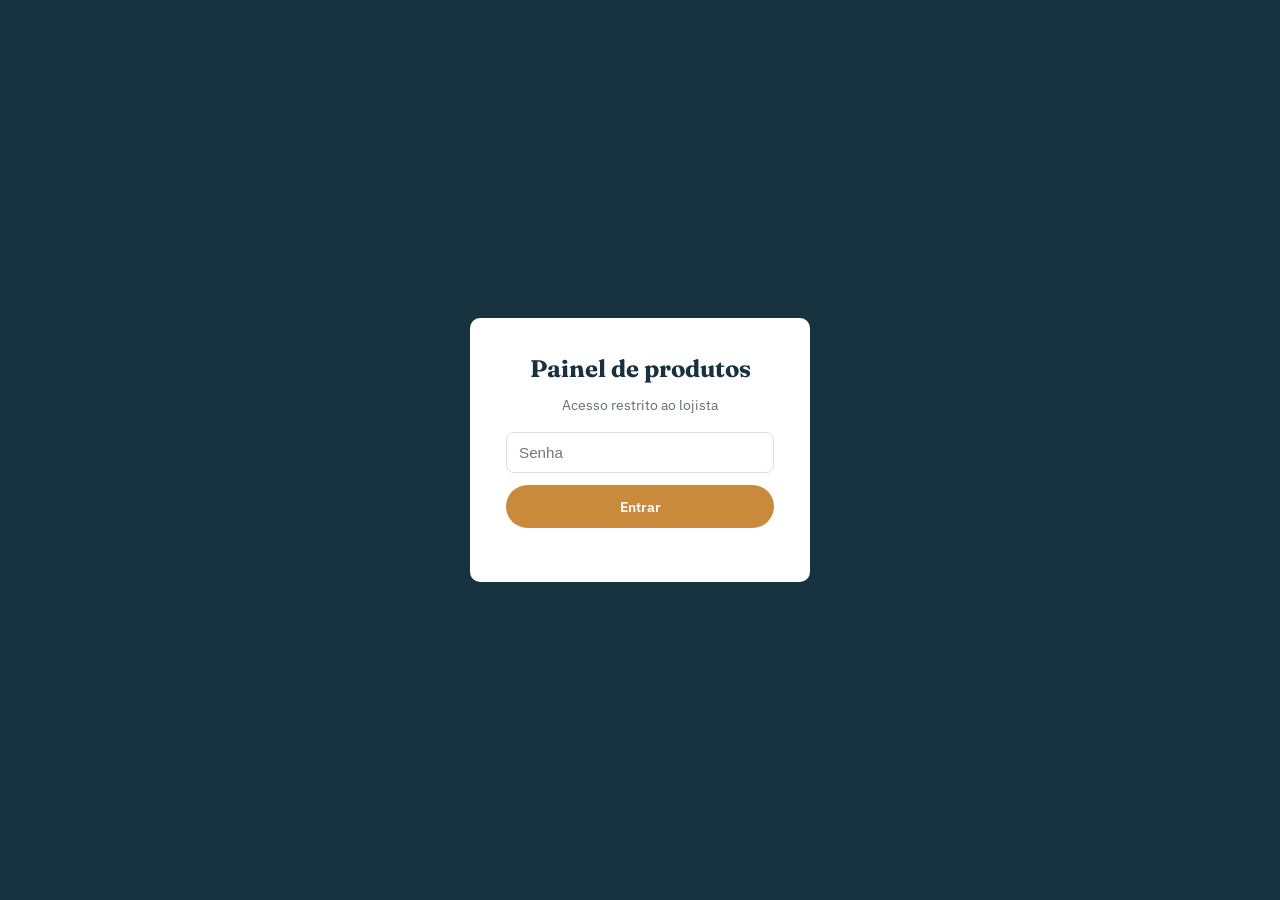
==== admin.html @ 7bc8018d "Add files via upload" ====
<!DOCTYPE html>
<html lang="pt-BR">
<head>
<meta charset="UTF-8">
<meta name="viewport" content="width=device-width, initial-scale=1.0">
<title>Painel de Produtos</title>
<link rel="preconnect" href="https://fonts.googleapis.com">
<link rel="preconnect" href="https://fonts.gstatic.com" crossorigin>
<link href="https://fonts.googleapis.com/css2?family=Fraunces:opsz,wght@9..144,600;9..144,700&family=IBM+Plex+Sans:wght@400;500;600&family=IBM+Plex+Mono:wght@400;500;600&display=swap" rel="stylesheet">
<style>
  :root{
    --bg:#F5F6F3; --paper:#FFFFFF; --ink:#16323F; --ink-soft:#2E5361;
    --accent:#C98A3B; --accent-dark:#A96F27; --sage:#5B7B6B;
    --line:#DADFDA; --text:#232323; --text-muted:#656F6B; --danger:#B5484B;
    --radius:10px;
  }
  *{box-sizing:border-box;}
  body{margin:0; background:var(--bg); color:var(--text); font-family:'IBM Plex Sans', sans-serif;}
  h1,h2,h3{font-family:'Fraunces', serif; color:var(--ink); margin:0;}
  .mono{font-family:'IBM Plex Mono', monospace;}
  .wrap{max-width:1000px; margin:0 auto; padding:32px 24px 80px;}
  button{font-family:inherit; cursor:pointer;}
  .hidden{display:none !important;}

  /* login gate */
  #gate{min-height:100vh; display:flex; align-items:center; justify-content:center; background:var(--ink);}
  .gate-box{background:var(--paper); padding:36px; border-radius:var(--radius); width:100%; max-width:340px; text-align:center;}
  .gate-box h2{margin-bottom:6px;}
  .gate-box p{color:var(--text-muted); font-size:0.85rem; margin-bottom:18px;}
  .gate-box input{width:100%; padding:11px 12px; border:1px solid var(--line); border-radius:8px; margin-bottom:12px; font-size:0.95rem;}
  .gate-box .err{color:var(--danger); font-size:0.82rem; min-height:18px;}

  .btn{display:inline-flex; align-items:center; gap:6px; padding:11px 18px; border-radius:999px; border:1px solid transparent; font-weight:600; font-size:0.9rem; text-decoration:none;}
  .btn-primary{background:var(--accent); color:#fff; width:100%; justify-content:center;}
  .btn-primary:hover{background:var(--accent-dark);}
  .btn-ink{background:var(--ink); color:#fff;}
  .btn-ink:hover{background:var(--ink-soft);}
  .btn-ghost{background:transparent; border-color:var(--line); color:var(--ink);}
  .btn-ghost:hover{border-color:var(--ink);}
  .btn-danger{background:transparent; border-color:var(--danger); color:var(--danger); font-size:0.78rem; padding:6px 12px;}

  header.top{display:flex; align-items:center; justify-content:space-between; margin-bottom:8px; flex-wrap:wrap; gap:12px;}
  header.top p{color:var(--text-muted); font-size:0.85rem; margin:4px 0 0;}

  .banner{
    background:#FBF2E4; border:1px solid #EFD9AE; color:#7A5416; border-radius:var(--radius);
    padding:14px 16px; font-size:0.85rem; margin:20px 0 28px; line-height:1.5;
  }
  .banner b{display:block; margin-bottom:2px;}

  .toolbar{display:flex; justify-content:space-between; align-items:center; margin:28px 0 14px; flex-wrap:wrap; gap:10px;}
  .toolbar h3{font-size:1.1rem;}

  table{width:100%; border-collapse:collapse; background:var(--paper); border-radius:var(--radius); overflow:hidden; border:1px solid var(--line);}
  th, td{padding:12px 14px; text-align:left; font-size:0.85rem; border-bottom:1px solid var(--line); vertical-align:middle;}
  th{background:var(--bg); font-size:0.72rem; text-transform:uppercase; letter-spacing:.05em; color:var(--text-muted);}
  tr:last-child td{border-bottom:none;}
  td.num{font-family:'IBM Plex Mono', monospace;}
  .row-actions{display:flex; gap:8px;}
  .row-actions button{background:none; border:none; font-size:0.78rem; font-weight:600; text-decoration:underline; color:var(--ink-soft);}
  .row-actions button.del{color:var(--danger);}
  .badge-off{background:#F1E3E3; color:var(--danger); font-size:0.7rem; padding:2px 8px; border-radius:999px;}

  /* form panel */
  .panel{background:var(--paper); border:1px solid var(--line); border-radius:var(--radius); padding:24px; margin-top:16px;}
  .panel h3{margin-bottom:16px;}
  .grid2{display:grid; grid-template-columns:1fr 1fr; gap:16px;}
  .field{margin-bottom:14px;}
  .field label{display:block; font-size:0.8rem; font-weight:600; color:var(--ink); margin-bottom:5px;}
  .field small{display:block; color:var(--text-muted); font-weight:400; margin-top:3px;}
  .field input, .field textarea, .field select{
    width:100%; border:1px solid var(--line); border-radius:8px; padding:10px 12px; font-family:inherit; font-size:0.92rem; background:var(--bg);
  }
  .field textarea{resize:vertical; min-height:64px;}
  .checkbox-row{display:flex; align-items:center; gap:8px; margin-bottom:14px;}
  .form-actions{display:flex; gap:10px; margin-top:6px;}
  .form-actions .btn{flex:1; justify-content:center;}

  .export-box{background:var(--ink); color:#fff; border-radius:var(--radius); padding:22px; margin-top:36px;}
  .export-box h3{color:#fff; margin-bottom:6px;}
  .export-box p{font-size:0.85rem; color:#CBD8DC; margin:0 0 16px; line-height:1.55;}
  .export-box .btn-primary{width:auto;}

  @media(max-width:700px){
    .grid2{grid-template-columns:1fr;}
    table{display:block; overflow-x:auto;}
  }
</style>
</head>
<body>

<!-- ================= tela de senha ================= -->
<div id="gate">
  <div class="gate-box">
    <h2>Painel de produtos</h2>
    <p>Acesso restrito ao lojista</p>
    <input type="password" id="gate-pass" placeholder="Senha">
    <button class="btn btn-primary" id="gate-btn">Entrar</button>
    <div class="err" id="gate-err"></div>
  </div>
</div>

<!-- ================= painel ================= -->
<div class="wrap hidden" id="panel-wrap">
  <header class="top">
    <div>
      <h1>Painel de produtos</h1>
      <p>Adicione, edite ou remova produtos do catálogo.</p>
    </div>
    <a href="index.html" class="btn btn-ghost">Ver site</a>
  </header>

  <div class="banner">
    <b>Como isto funciona</b>
    Este site é simples e não usa um servidor/banco de dados — por isso, depois de editar os produtos,
    clique em <b>"Baixar products.json"</b> no final da página e envie esse arquivo para a mesma pasta do
    seu site (substituindo o arquivo antigo), usando o gerenciador de arquivos da sua hospedagem. Assim as
    mudanças aparecem para todos os visitantes.
  </div>

  <div class="toolbar">
    <h3>Produtos cadastrados</h3>
    <button class="btn btn-ink" id="new-product-btn">+ Novo produto</button>
  </div>

  <table>
    <thead>
      <tr><th>Produto</th><th>Categoria</th><th>Preço</th><th>Status</th><th></th></tr>
    </thead>
    <tbody id="product-tbody"></tbody>
  </table>

  <div class="panel hidden" id="form-panel">
    <h3 id="form-title">Novo produto</h3>
    <div class="grid2">
      <div class="field">
        <label>Nome do produto *</label>
        <input type="text" id="f-nome" placeholder="Ex: Caneca Personalizada">
      </div>
      <div class="field">
        <label>Categoria *</label>
        <input type="text" id="f-categoria" placeholder="Ex: Canecas" list="cat-list">
        <datalist id="cat-list"></datalist>
      </div>
    </div>
    <div class="field">
      <label>Descrição</label>
      <textarea id="f-descricao" placeholder="Frase curta descrevendo o produto"></textarea>
    </div>
    <div class="grid2">
      <div class="field">
        <label>Preço (R$) *</label>
        <input type="number" id="f-preco" min="0" step="0.01" placeholder="0,00">
      </div>
      <div class="field">
        <label>Unidade</label>
        <input type="text" id="f-unidade" placeholder="un, kg, m², kit...">
      </div>
    </div>
    <div class="field">
      <label>URL da imagem (opcional)</label>
      <input type="text" id="f-imagem" placeholder="https://...">
      <small>Deixe em branco para usar uma imagem de exemplo automática. Você pode subir fotos em um serviço como imgur.com e colar o link aqui.</small>
    </div>
    <div class="checkbox-row">
      <input type="checkbox" id="f-ativo" checked>
      <label for="f-ativo" style="margin:0;">Produto visível no site</label>
    </div>
    <div class="form-actions">
      <button class="btn btn-ghost" id="cancel-btn">Cancelar</button>
      <button class="btn btn-ink" id="save-btn">Salvar produto</button>
    </div>
  </div>

  <div class="export-box">
    <h3>Publicar alterações</h3>
    <p>Depois de terminar as edições, baixe o arquivo atualizado e envie para a sua hospedagem, substituindo o <span class="mono">products.json</span> atual (mesma pasta do <span class="mono">index.html</span>).</p>
    <button class="btn btn-primary" id="export-btn">⬇ Baixar products.json</button>
  </div>
</div>

<script>
/* ============================================================
   Troque a senha do painel aqui. Isto é só uma trava simples
   (não é segurança real) para evitar acesso casual — qualquer
   pessoa que veja o código-fonte pode encontrar a senha.
   ============================================================ */
const ADMIN_PASSWORD = "trocar123";

document.getElementById('gate-btn').onclick = checkPass;
document.getElementById('gate-pass').addEventListener('keydown', e => { if(e.key === 'Enter') checkPass(); });
function checkPass(){
  const val = document.getElementById('gate-pass').value;
  if(val === ADMIN_PASSWORD){
    document.getElementById('gate').classList.add('hidden');
    document.getElementById('panel-wrap').classList.remove('hidden');
    init();
  }else{
    document.getElementById('gate-err').textContent = 'Senha incorreta.';
  }
}

let PRODUCTS = [];
let editingId = null;

async function init(){
  try{
    const res = await fetch('products.json', {cache:"no-store"});
    PRODUCTS = res.ok ? await res.json() : [];
  }catch(e){
    PRODUCTS = [];
  }
  renderTable();
  updateCatList();
}

function updateCatList(){
  const dl = document.getElementById('cat-list');
  dl.innerHTML = "";
  [...new Set(PRODUCTS.map(p=>p.categoria).filter(Boolean))].forEach(c=>{
    const o = document.createElement('option'); o.value = c; dl.appendChild(o);
  });
}

function fmt(n){ return "R$ " + Number(n).toLocaleString('pt-BR', {minimumFractionDigits:2, maximumFractionDigits:2}); }

function renderTable(){
  const tbody = document.getElementById('product-tbody');
  tbody.innerHTML = "";
  if(PRODUCTS.length === 0){
    tbody.innerHTML = `<tr><td colspan="5" style="color:var(--text-muted);">Nenhum produto cadastrado ainda.</td></tr>`;
    return;
  }
  PRODUCTS.forEach(p => {
    const tr = document.createElement('tr');
    tr.innerHTML = `
      <td>${p.nome}</td>
      <td>${p.categoria || '—'}</td>
      <td class="num">${fmt(p.preco)} <span style="color:var(--text-muted); font-size:0.75rem;">/${p.unidade||'un'}</span></td>
      <td>${p.ativo === false ? '<span class="badge-off">oculto</span>' : 'visível'}</td>
      <td>
        <div class="row-actions">
          <button data-act="edit">editar</button>
          <button data-act="del" class="del">excluir</button>
        </div>
      </td>`;
    tr.querySelector('[data-act="edit"]').onclick = () => openForm(p.id);
    tr.querySelector('[data-act="del"]').onclick = () => {
      if(confirm(`Excluir "${p.nome}"? Esta ação não pode ser desfeita.`)){
        PRODUCTS = PRODUCTS.filter(x => x.id !== p.id);
        renderTable();
      }
    };
    tbody.appendChild(tr);
  });
}

document.getElementById('new-product-btn').onclick = () => openForm(null);
document.getElementById('cancel-btn').onclick = closeForm;

function openForm(id){
  editingId = id;
  const panel = document.getElementById('form-panel');
  panel.classList.remove('hidden');
  panel.scrollIntoView({behavior:'smooth', block:'start'});
  document.getElementById('form-title').textContent = id ? 'Editar produto' : 'Novo produto';

  const p = id ? PRODUCTS.find(x => x.id === id) : null;
  document.getElementById('f-nome').value = p ? p.nome : '';
  document.getElementById('f-categoria').value = p ? p.categoria : '';
  document.getElementById('f-descricao').value = p ? p.descricao : '';
  document.getElementById('f-preco').value = p ? p.preco : '';
  document.getElementById('f-unidade').value = p ? p.unidade : 'un';
  document.getElementById('f-imagem').value = p ? (p.imagem||'') : '';
  document.getElementById('f-ativo').checked = p ? p.ativo !== false : true;
}
function closeForm(){
  document.getElementById('form-panel').classList.add('hidden');
  editingId = null;
}

document.getElementById('save-btn').onclick = () => {
  const nome = document.getElementById('f-nome').value.trim();
  const categoria = document.getElementById('f-categoria').value.trim();
  const preco = parseFloat(document.getElementById('f-preco').value);

  if(!nome || !categoria || isNaN(preco)){
    alert('Preencha ao menos nome, categoria e preço.');
    return;
  }
  const data = {
    id: editingId || 'p' + Date.now(),
    nome,
    categoria,
    descricao: document.getElementById('f-descricao').value.trim(),
    preco,
    unidade: document.getElementById('f-unidade').value.trim() || 'un',
    imagem: document.getElementById('f-imagem').value.trim(),
    ativo: document.getElementById('f-ativo').checked
  };

  if(editingId){
    PRODUCTS = PRODUCTS.map(p => p.id === editingId ? data : p);
  }else{
    PRODUCTS.push(data);
  }
  renderTable();
  updateCatList();
  closeForm();
};

document.getElementById('export-btn').onclick = () => {
  const blob = new Blob([JSON.stringify(PRODUCTS, null, 2)], {type:'application/json'});
  const url = URL.createObjectURL(blob);
  const a = document.createElement('a');
  a.href = url;
  a.download = 'products.json';
  document.body.appendChild(a);
  a.click();
  a.remove();
  URL.revokeObjectURL(url);
};
</script>
</body>
</html>
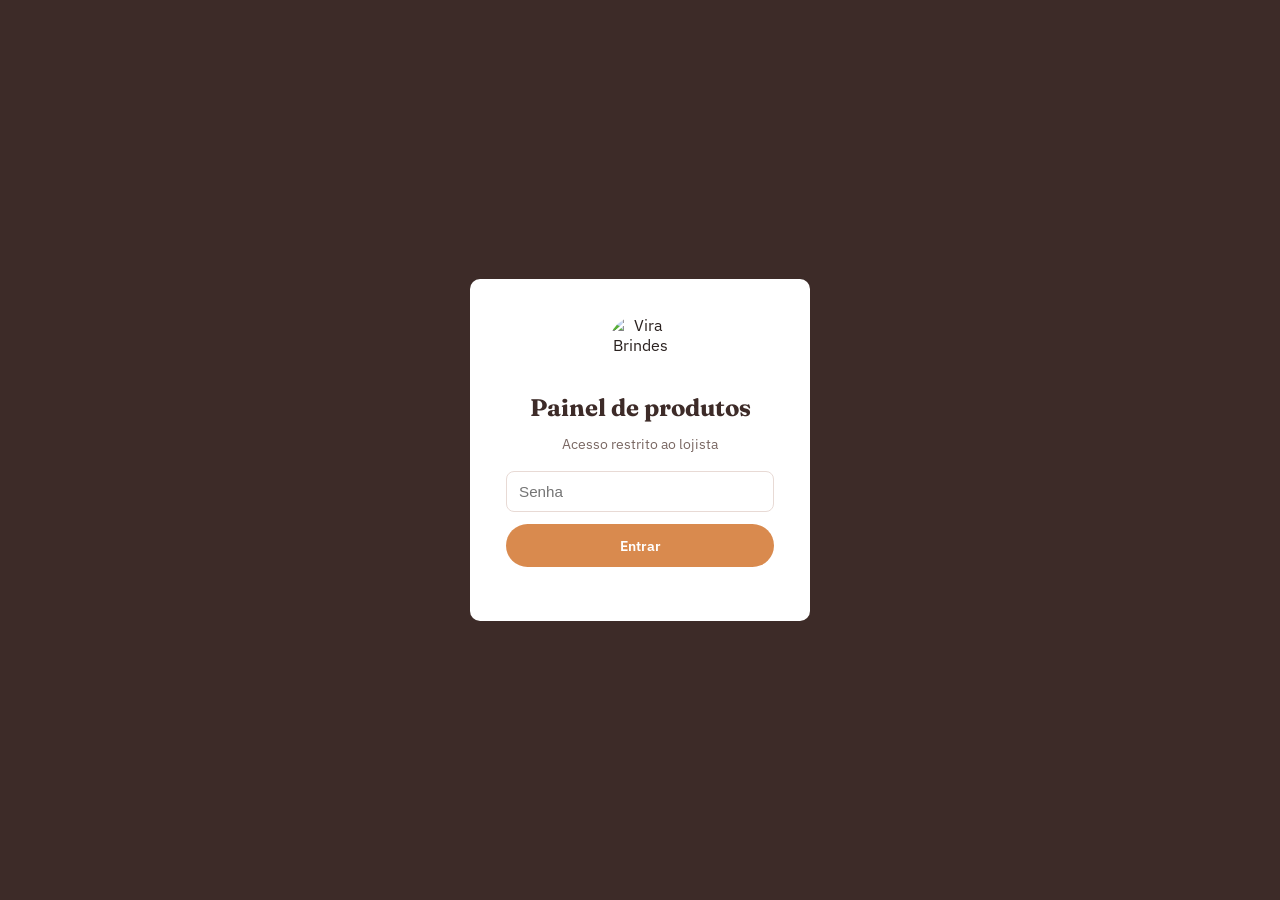
==== commit f3b4a54c: "Add files via upload" ====
--- a/admin.html
+++ b/admin.html
@@ -9,9 +9,9 @@
 <link href="https://fonts.googleapis.com/css2?family=Fraunces:opsz,wght@9..144,600;9..144,700&family=IBM+Plex+Sans:wght@400;500;600&family=IBM+Plex+Mono:wght@400;500;600&display=swap" rel="stylesheet">
 <style>
   :root{
-    --bg:#F5F6F3; --paper:#FFFFFF; --ink:#16323F; --ink-soft:#2E5361;
-    --accent:#C98A3B; --accent-dark:#A96F27; --sage:#5B7B6B;
-    --line:#DADFDA; --text:#232323; --text-muted:#656F6B; --danger:#B5484B;
+    --bg:#FBF5F3; --paper:#FFFFFF; --ink:#3D2B28; --ink-soft:#5C433E;
+    --accent:#D98A4E; --accent-dark:#B86B36; --sage:#B5677D;
+    --line:#E8DAD5; --text:#2A211F; --text-muted:#7A6863; --danger:#B5484B;
     --radius:10px;
   }
   *{box-sizing:border-box;}
@@ -72,6 +72,19 @@
     width:100%; border:1px solid var(--line); border-radius:8px; padding:10px 12px; font-family:inherit; font-size:0.92rem; background:var(--bg);
   }
   .field textarea{resize:vertical; min-height:64px;}
+  .photo-field{display:flex; gap:16px; align-items:flex-start; flex-wrap:wrap;}
+  .photo-preview{
+    width:160px; aspect-ratio:4/3; border-radius:8px; overflow:hidden;
+    border:1px solid var(--line); background:var(--bg); flex-shrink:0;
+    display:flex; align-items:center; justify-content:center;
+  }
+  .photo-preview img{width:100%; height:100%; object-fit:contain; display:block; background:#fff;}
+  .photo-controls{flex:1; min-width:200px;}
+  .photo-controls input[type="file"]{
+    width:100%; border:1px solid var(--line); border-radius:8px; padding:9px 10px;
+    font-family:inherit; font-size:0.85rem; background:var(--bg); margin-bottom:4px;
+  }
+  .photo-status{font-size:0.78rem; color:var(--sage); min-height:16px;}
   .checkbox-row{display:flex; align-items:center; gap:8px; margin-bottom:14px;}
   .form-actions{display:flex; gap:10px; margin-top:6px;}
   .form-actions .btn{flex:1; justify-content:center;}
@@ -85,6 +98,55 @@
     .grid2{grid-template-columns:1fr;}
     table{display:block; overflow-x:auto;}
   }
+
+  /* ---------- tabs ---------- */
+  .tabbar{display:flex; gap:8px; margin:24px 0 6px; border-bottom:1px solid var(--line);}
+  .tabbar button{
+    background:none; border:none; padding:10px 4px; margin-right:20px; font-size:0.95rem; font-weight:600;
+    color:var(--text-muted); border-bottom:2px solid transparent; position:relative; top:1px;
+  }
+  .tabbar button.active{color:var(--ink); border-bottom-color:var(--accent);}
+  .tab-panel.hidden{display:none;}
+
+  /* ---------- busca / filtro ---------- */
+  .search-row{display:flex; gap:10px; margin:18px 0; flex-wrap:wrap;}
+  .search-row input, .search-row select{
+    border:1px solid var(--line); border-radius:8px; padding:9px 12px; font-family:inherit; font-size:0.88rem; background:var(--paper);
+  }
+  .search-row input{flex:2; min-width:200px;}
+  .search-row select{flex:1; min-width:160px;}
+  .result-count{font-size:0.78rem; color:var(--text-muted); margin:-8px 0 10px;}
+
+  /* ---------- paginacao ---------- */
+  .pagination{display:flex; align-items:center; justify-content:center; gap:14px; margin-top:16px; font-size:0.85rem;}
+  .pagination button{background:var(--paper); border:1px solid var(--line); border-radius:8px; padding:7px 14px; font-weight:600; color:var(--ink);}
+  .pagination button:disabled{opacity:0.4; cursor:not-allowed;}
+
+  /* ---------- galeria de fotos extras ---------- */
+  .gallery-extra{display:flex; flex-wrap:wrap; gap:10px; margin-top:10px;}
+  .gallery-thumb{position:relative; width:74px; height:56px; border-radius:6px; overflow:hidden; border:1px solid var(--line); background:#fff;}
+  .gallery-thumb img{width:100%; height:100%; object-fit:contain;}
+  .gallery-thumb button{
+    position:absolute; top:2px; right:2px; width:18px; height:18px; border-radius:50%;
+    background:rgba(181,72,75,0.92); color:#fff; border:none; font-size:0.7rem; line-height:1; padding:0;
+  }
+  .gallery-add{
+    width:74px; height:56px; border-radius:6px; border:1px dashed var(--line); background:var(--bg);
+    display:flex; align-items:center; justify-content:center; font-size:1.3rem; color:var(--text-muted); cursor:pointer;
+  }
+  .gallery-add input{display:none;}
+
+  /* ---------- editor de banners ---------- */
+  .banner-row{
+    background:var(--paper); border:1px solid var(--line); border-radius:var(--radius);
+    padding:18px; margin-bottom:14px; display:grid; grid-template-columns:110px 1fr 1fr 1fr; gap:14px; align-items:start;
+  }
+  .banner-row .tag{
+    background:var(--bg); border-radius:8px; padding:8px 10px; font-size:0.75rem; font-weight:600; color:var(--sage); text-align:center; height:fit-content;
+  }
+  @media(max-width:800px){
+    .banner-row{grid-template-columns:1fr;}
+  }
 </style>
 </head>
 <body>
@@ -92,6 +154,7 @@
 <!-- ================= tela de senha ================= -->
 <div id="gate">
   <div class="gate-box">
+    <img src="images/logo.png" alt="Vira Brindes" style="width:64px; height:64px; border-radius:50%; margin:0 auto 14px; display:block;">
     <h2>Painel de produtos</h2>
     <p>Acesso restrito ao lojista</p>
     <input type="password" id="gate-pass" placeholder="Senha">
@@ -107,75 +170,118 @@
       <h1>Painel de produtos</h1>
       <p>Adicione, edite ou remova produtos do catálogo.</p>
     </div>
-    <a href="index.html" class="btn btn-ghost">Ver site</a>
+    <a href="produtos.html" class="btn btn-ghost">Ver catálogo</a>
   </header>
 
   <div class="banner">
     <b>Como isto funciona</b>
-    Este site é simples e não usa um servidor/banco de dados — por isso, depois de editar os produtos,
-    clique em <b>"Baixar products.json"</b> no final da página e envie esse arquivo para a mesma pasta do
-    seu site (substituindo o arquivo antigo), usando o gerenciador de arquivos da sua hospedagem. Assim as
-    mudanças aparecem para todos os visitantes.
+    Este site é simples e não usa um servidor/banco de dados — por isso, depois de editar os produtos
+    ou os banners, baixe os arquivos atualizados no final da página e envie-os para a mesma pasta do
+    seu site (substituindo os arquivos antigos), usando o gerenciador de arquivos da sua hospedagem.
+    Assim as mudanças aparecem para todos os visitantes.
   </div>
 
-  <div class="toolbar">
-    <h3>Produtos cadastrados</h3>
-    <button class="btn btn-ink" id="new-product-btn">+ Novo produto</button>
+  <div class="tabbar">
+    <button class="tab-btn active" data-tab="produtos">Produtos</button>
+    <button class="tab-btn" data-tab="banners">Banners da home</button>
   </div>
 
-  <table>
-    <thead>
-      <tr><th>Produto</th><th>Categoria</th><th>Preço</th><th>Status</th><th></th></tr>
-    </thead>
-    <tbody id="product-tbody"></tbody>
-  </table>
-
-  <div class="panel hidden" id="form-panel">
-    <h3 id="form-title">Novo produto</h3>
-    <div class="grid2">
+  <!-- ===== aba: produtos ===== -->
+  <div class="tab-panel" id="tab-produtos">
+    <div class="toolbar">
+      <h3>Produtos cadastrados</h3>
+      <button class="btn btn-ink" id="new-product-btn">+ Novo produto</button>
+    </div>
+
+    <div class="search-row">
+      <input type="text" id="search-input" placeholder="Buscar por nome...">
+      <select id="filter-categoria"><option value="">Todas as categorias</option></select>
+    </div>
+    <div class="result-count" id="result-count"></div>
+
+    <table>
+      <thead>
+        <tr><th>Produto</th><th>Categoria</th><th>Status</th><th></th></tr>
+      </thead>
+      <tbody id="product-tbody"></tbody>
+    </table>
+
+    <div class="pagination" id="pagination"></div>
+
+    <div class="panel hidden" id="form-panel">
+      <h3 id="form-title">Novo produto</h3>
+      <div class="grid2">
+        <div class="field">
+          <label>Nome do produto *</label>
+          <input type="text" id="f-nome" placeholder="Ex: Caneca Personalizada">
+        </div>
+        <div class="field">
+          <label>Categoria *</label>
+          <input type="text" id="f-categoria" placeholder="Ex: Canecas" list="cat-list">
+          <datalist id="cat-list"></datalist>
+        </div>
+      </div>
       <div class="field">
-        <label>Nome do produto *</label>
-        <input type="text" id="f-nome" placeholder="Ex: Caneca Personalizada">
-      </div>
-      <div class="field">
-        <label>Categoria *</label>
-        <input type="text" id="f-categoria" placeholder="Ex: Canecas" list="cat-list">
-        <datalist id="cat-list"></datalist>
-      </div>
-    </div>
-    <div class="field">
-      <label>Descrição</label>
-      <textarea id="f-descricao" placeholder="Frase curta descrevendo o produto"></textarea>
-    </div>
-    <div class="grid2">
-      <div class="field">
-        <label>Preço (R$) *</label>
-        <input type="number" id="f-preco" min="0" step="0.01" placeholder="0,00">
+        <label>Descrição</label>
+        <textarea id="f-descricao" placeholder="Frase curta descrevendo o produto"></textarea>
       </div>
       <div class="field">
         <label>Unidade</label>
         <input type="text" id="f-unidade" placeholder="un, kg, m², kit...">
       </div>
+      <div class="field">
+        <label>Foto principal</label>
+        <div class="photo-field">
+          <div class="photo-preview"><img id="f-imagem-preview" alt="Prévia da foto"></div>
+          <div class="photo-controls">
+            <input type="file" id="f-imagem-file" accept="image/*">
+            <div class="photo-status" id="photo-status"></div>
+            <small>Escolha uma foto do computador ou celular — ela é recortada e redimensionada automaticamente nas mesmas medidas usadas no site (proporção 4:3), então não precisa se preocupar com o tamanho da imagem original.</small>
+          </div>
+        </div>
+      </div>
+      <div class="field">
+        <label>Ou cole o link de uma imagem (opcional)</label>
+        <input type="text" id="f-imagem" placeholder="https://...">
+        <small>Só preencha se preferir usar uma foto que já está hospedada em outro site. Se você escolheu uma foto acima, pode deixar este campo em branco.</small>
+      </div>
+      <div class="field">
+        <label>Fotos extras (galeria)</label>
+        <div class="gallery-extra" id="gallery-extra"></div>
+        <small>Adicione outras fotos do mesmo produto (ângulos, cores, detalhes). O cliente vê todas ao clicar na foto no catálogo.</small>
+      </div>
+      <div class="checkbox-row">
+        <input type="checkbox" id="f-ativo" checked>
+        <label for="f-ativo" style="margin:0;">Produto visível no site</label>
+      </div>
+      <div class="form-actions">
+        <button class="btn btn-ghost" id="cancel-btn">Cancelar</button>
+        <button class="btn btn-ink" id="save-btn">Salvar produto</button>
+      </div>
     </div>
-    <div class="field">
-      <label>URL da imagem (opcional)</label>
-      <input type="text" id="f-imagem" placeholder="https://...">
-      <small>Deixe em branco para usar uma imagem de exemplo automática. Você pode subir fotos em um serviço como imgur.com e colar o link aqui.</small>
-    </div>
-    <div class="checkbox-row">
-      <input type="checkbox" id="f-ativo" checked>
-      <label for="f-ativo" style="margin:0;">Produto visível no site</label>
-    </div>
-    <div class="form-actions">
-      <button class="btn btn-ghost" id="cancel-btn">Cancelar</button>
-      <button class="btn btn-ink" id="save-btn">Salvar produto</button>
+
+    <div class="export-box">
+      <h3>Publicar alterações de produtos</h3>
+      <p>Depois de terminar as edições, baixe o arquivo atualizado e envie para a sua hospedagem, substituindo o <span class="mono">products.json</span> atual (mesma pasta do <span class="mono">index.html</span>).</p>
+      <button class="btn btn-primary" id="export-btn">⬇ Baixar products.json</button>
     </div>
   </div>
 
-  <div class="export-box">
-    <h3>Publicar alterações</h3>
-    <p>Depois de terminar as edições, baixe o arquivo atualizado e envie para a sua hospedagem, substituindo o <span class="mono">products.json</span> atual (mesma pasta do <span class="mono">index.html</span>).</p>
-    <button class="btn btn-primary" id="export-btn">⬇ Baixar products.json</button>
+  <!-- ===== aba: banners ===== -->
+  <div class="tab-panel hidden" id="tab-banners">
+    <div class="toolbar">
+      <h3>Banners da página inicial</h3>
+    </div>
+    <p style="color:var(--text-muted); font-size:0.88rem; margin:-6px 0 18px;">
+      São os 4 blocos de foto no topo da home. A foto de cada um é escolhida automaticamente
+      a partir da categoria selecionada (pega a foto do primeiro produto dessa categoria).
+    </p>
+    <div id="banner-rows"></div>
+    <div class="export-box">
+      <h3>Publicar alterações dos banners</h3>
+      <p>Baixe o arquivo e envie para a sua hospedagem, substituindo o <span class="mono">banners.json</span> atual (mesma pasta do <span class="mono">index.html</span>).</p>
+      <button class="btn btn-primary" id="export-banners-btn">⬇ Baixar banners.json</button>
+    </div>
   </div>
 </div>
 
@@ -201,7 +307,10 @@
 }
 
 let PRODUCTS = [];
+let BANNERS = [];
 let editingId = null;
+let currentPage = 1;
+const PAGE_SIZE = 50;
 
 async function init(){
   try{
@@ -210,33 +319,158 @@
   }catch(e){
     PRODUCTS = [];
   }
+  try{
+    const resB = await fetch('banners.json', {cache:"no-store"});
+    BANNERS = resB.ok ? await resB.json() : [];
+  }catch(e){
+    BANNERS = [];
+  }
+  if(!Array.isArray(BANNERS) || BANNERS.length === 0){
+    BANNERS = [
+      { size: "large", categoria: "", titulo: "Confira nosso catálogo", cta: "Ver produtos" },
+      { size: "a", categoria: "", titulo: "Novidades", cta: "Confira" },
+      { size: "b", categoria: "", titulo: "Mais vendidos", cta: "Confira" },
+      { size: "wide", categoria: "", titulo: "Centenas de modelos", cta: "Ver catálogo completo" },
+    ];
+  }
   renderTable();
   updateCatList();
-}
+  renderBannerRows();
+}
+
+/* ---------- abas ---------- */
+document.querySelectorAll('.tab-btn').forEach(btn => {
+  btn.onclick = () => {
+    document.querySelectorAll('.tab-btn').forEach(b => b.classList.remove('active'));
+    btn.classList.add('active');
+    document.getElementById('tab-produtos').classList.toggle('hidden', btn.dataset.tab !== 'produtos');
+    document.getElementById('tab-banners').classList.toggle('hidden', btn.dataset.tab !== 'banners');
+  };
+});
 
 function updateCatList(){
   const dl = document.getElementById('cat-list');
+  const filterSel = document.getElementById('filter-categoria');
+  const cats = [...new Set(PRODUCTS.map(p=>p.categoria).filter(Boolean))].sort();
   dl.innerHTML = "";
-  [...new Set(PRODUCTS.map(p=>p.categoria).filter(Boolean))].forEach(c=>{
+  cats.forEach(c=>{
     const o = document.createElement('option'); o.value = c; dl.appendChild(o);
   });
-}
-
-function fmt(n){ return "R$ " + Number(n).toLocaleString('pt-BR', {minimumFractionDigits:2, maximumFractionDigits:2}); }
+  const prevVal = filterSel.value;
+  filterSel.innerHTML = '<option value="">Todas as categorias</option>';
+  cats.forEach(c=>{
+    const o = document.createElement('option'); o.value = c; o.textContent = c; filterSel.appendChild(o);
+  });
+  filterSel.value = cats.includes(prevVal) ? prevVal : '';
+}
+
+
+/* placeholder de imagem gerado localmente, igual ao usado no index.html */
+function placeholderImg(text){
+  const initials = (text||'?').split(' ').slice(0,2).map(w=>w[0]).join('').toUpperCase();
+  const svg = `<svg xmlns="http://www.w3.org/2000/svg" width="400" height="300">
+    <rect width="400" height="300" fill="#16323F"/>
+    <text x="50%" y="53%" font-family="IBM Plex Sans, sans-serif" font-size="72" fill="#ffffff" fill-opacity="0.85" text-anchor="middle" dominant-baseline="middle">${initials}</text>
+  </svg>`;
+  return "data:image/svg+xml;charset=UTF-8," + encodeURIComponent(svg);
+}
+
+/* redimensiona a foto escolhida para caber inteira dentro da proporção 4:3 usada nos cards do site, sem cortar nada (preenche com fundo branco) */
+const PHOTO_TARGET_W = 900, PHOTO_TARGET_H = 675;
+function resizeImageFile(file, targetW, targetH, quality){
+  return new Promise((resolve, reject) => {
+    const reader = new FileReader();
+    reader.onload = (e) => {
+      const img = new Image();
+      img.onload = () => {
+        const canvas = document.createElement('canvas');
+        canvas.width = targetW; canvas.height = targetH;
+        const ctx = canvas.getContext('2d');
+        ctx.fillStyle = '#ffffff';
+        ctx.fillRect(0, 0, targetW, targetH);
+        const scale = Math.min(targetW / img.width, targetH / img.height);
+        const newW = Math.round(img.width * scale);
+        const newH = Math.round(img.height * scale);
+        const dx = (targetW - newW) / 2;
+        const dy = (targetH - newH) / 2;
+        ctx.drawImage(img, 0, 0, img.width, img.height, dx, dy, newW, newH);
+        resolve(canvas.toDataURL('image/jpeg', quality));
+      };
+      img.onerror = () => reject(new Error('Não foi possível ler essa imagem.'));
+      img.src = e.target.result;
+    };
+    reader.onerror = () => reject(new Error('Não foi possível ler esse arquivo.'));
+    reader.readAsDataURL(file);
+  });
+}
+
+function updatePhotoPreview(){
+  const url = document.getElementById('f-imagem').value.trim();
+  const nome = document.getElementById('f-nome').value.trim();
+  document.getElementById('f-imagem-preview').src = url || placeholderImg(nome);
+}
+
+document.getElementById('f-imagem-file').addEventListener('change', async (e) => {
+  const file = e.target.files[0];
+  const statusEl = document.getElementById('photo-status');
+  if(!file) return;
+  if(!file.type.startsWith('image/')){
+    statusEl.textContent = 'Escolha um arquivo de imagem (jpg, png...).';
+    statusEl.style.color = 'var(--danger)';
+    return;
+  }
+  statusEl.textContent = 'Ajustando a foto...';
+  statusEl.style.color = 'var(--text-muted)';
+  try{
+    const dataUrl = await resizeImageFile(file, PHOTO_TARGET_W, PHOTO_TARGET_H, 0.85);
+    document.getElementById('f-imagem').value = dataUrl;
+    document.getElementById('f-imagem-preview').src = dataUrl;
+    statusEl.textContent = 'Foto pronta, já ajustada nas medidas do site.';
+    statusEl.style.color = 'var(--sage)';
+  }catch(err){
+    statusEl.textContent = err.message;
+    statusEl.style.color = 'var(--danger)';
+  }
+});
+
+document.getElementById('f-imagem').addEventListener('input', updatePhotoPreview);
+document.getElementById('f-nome').addEventListener('input', () => {
+  if(!document.getElementById('f-imagem').value.trim()) updatePhotoPreview();
+});
+
+document.getElementById('search-input').addEventListener('input', () => { currentPage = 1; renderTable(); });
+document.getElementById('filter-categoria').addEventListener('change', () => { currentPage = 1; renderTable(); });
+
+function getFilteredProducts(){
+  const term = document.getElementById('search-input').value.trim().toLowerCase();
+  const cat = document.getElementById('filter-categoria').value;
+  return PRODUCTS.filter(p => {
+    const matchesTerm = !term || p.nome.toLowerCase().includes(term);
+    const matchesCat = !cat || p.categoria === cat;
+    return matchesTerm && matchesCat;
+  });
+}
 
 function renderTable(){
   const tbody = document.getElementById('product-tbody');
+  const filtered = getFilteredProducts();
+  document.getElementById('result-count').textContent =
+    `${filtered.length} de ${PRODUCTS.length} produtos`;
+
+  const totalPages = Math.max(1, Math.ceil(filtered.length / PAGE_SIZE));
+  if(currentPage > totalPages) currentPage = totalPages;
+  const start = (currentPage - 1) * PAGE_SIZE;
+  const pageItems = filtered.slice(start, start + PAGE_SIZE);
+
   tbody.innerHTML = "";
-  if(PRODUCTS.length === 0){
-    tbody.innerHTML = `<tr><td colspan="5" style="color:var(--text-muted);">Nenhum produto cadastrado ainda.</td></tr>`;
-    return;
-  }
-  PRODUCTS.forEach(p => {
+  if(pageItems.length === 0){
+    tbody.innerHTML = `<tr><td colspan="4" style="color:var(--text-muted);">Nenhum produto encontrado.</td></tr>`;
+  }
+  pageItems.forEach(p => {
     const tr = document.createElement('tr');
     tr.innerHTML = `
       <td>${p.nome}</td>
-      <td>${p.categoria || '—'}</td>
-      <td class="num">${fmt(p.preco)} <span style="color:var(--text-muted); font-size:0.75rem;">/${p.unidade||'un'}</span></td>
+      <td>${p.categoria || '—'} <span style="color:var(--text-muted); font-size:0.75rem;">/${p.unidade||'un'}</span></td>
       <td>${p.ativo === false ? '<span class="badge-off">oculto</span>' : 'visível'}</td>
       <td>
         <div class="row-actions">
@@ -253,10 +487,52 @@
     };
     tbody.appendChild(tr);
   });
+
+  const pag = document.getElementById('pagination');
+  if(totalPages <= 1){
+    pag.innerHTML = "";
+  }else{
+    pag.innerHTML = `
+      <button id="pg-prev" ${currentPage===1?'disabled':''}>← Anterior</button>
+      <span>Página ${currentPage} de ${totalPages}</span>
+      <button id="pg-next" ${currentPage===totalPages?'disabled':''}>Próxima →</button>`;
+    document.getElementById('pg-prev').onclick = () => { currentPage--; renderTable(); };
+    document.getElementById('pg-next').onclick = () => { currentPage++; renderTable(); };
+  }
 }
 
 document.getElementById('new-product-btn').onclick = () => openForm(null);
 document.getElementById('cancel-btn').onclick = closeForm;
+
+let currentGalleryExtra = [];
+
+function renderGalleryExtra(){
+  const wrap = document.getElementById('gallery-extra');
+  wrap.innerHTML = "";
+  currentGalleryExtra.forEach((src, idx) => {
+    const div = document.createElement('div');
+    div.className = 'gallery-thumb';
+    div.innerHTML = `<img src="${src}" alt=""><button title="Remover foto">✕</button>`;
+    div.querySelector('button').onclick = () => {
+      currentGalleryExtra.splice(idx, 1);
+      renderGalleryExtra();
+    };
+    wrap.appendChild(div);
+  });
+  const addTile = document.createElement('label');
+  addTile.className = 'gallery-add';
+  addTile.innerHTML = `+ <input type="file" accept="image/*">`;
+  addTile.querySelector('input').addEventListener('change', async (e) => {
+    const file = e.target.files[0];
+    if(!file || !file.type.startsWith('image/')) return;
+    try{
+      const dataUrl = await resizeImageFile(file, PHOTO_TARGET_W, PHOTO_TARGET_H, 0.85);
+      currentGalleryExtra.push(dataUrl);
+      renderGalleryExtra();
+    }catch(err){ alert(err.message); }
+  });
+  wrap.appendChild(addTile);
+}
 
 function openForm(id){
   editingId = id;
@@ -269,10 +545,14 @@
   document.getElementById('f-nome').value = p ? p.nome : '';
   document.getElementById('f-categoria').value = p ? p.categoria : '';
   document.getElementById('f-descricao').value = p ? p.descricao : '';
-  document.getElementById('f-preco').value = p ? p.preco : '';
   document.getElementById('f-unidade').value = p ? p.unidade : 'un';
   document.getElementById('f-imagem').value = p ? (p.imagem||'') : '';
+  document.getElementById('f-imagem-file').value = '';
+  document.getElementById('photo-status').textContent = '';
   document.getElementById('f-ativo').checked = p ? p.ativo !== false : true;
+  currentGalleryExtra = p && Array.isArray(p.imagensExtras) ? [...p.imagensExtras] : [];
+  renderGalleryExtra();
+  updatePhotoPreview();
 }
 function closeForm(){
   document.getElementById('form-panel').classList.add('hidden');
@@ -282,10 +562,9 @@
 document.getElementById('save-btn').onclick = () => {
   const nome = document.getElementById('f-nome').value.trim();
   const categoria = document.getElementById('f-categoria').value.trim();
-  const preco = parseFloat(document.getElementById('f-preco').value);
-
-  if(!nome || !categoria || isNaN(preco)){
-    alert('Preencha ao menos nome, categoria e preço.');
+
+  if(!nome || !categoria){
+    alert('Preencha ao menos nome e categoria.');
     return;
   }
   const data = {
@@ -293,9 +572,9 @@
     nome,
     categoria,
     descricao: document.getElementById('f-descricao').value.trim(),
-    preco,
     unidade: document.getElementById('f-unidade').value.trim() || 'un',
     imagem: document.getElementById('f-imagem').value.trim(),
+    imagensExtras: currentGalleryExtra,
     ativo: document.getElementById('f-ativo').checked
   };
 
@@ -320,6 +599,49 @@
   a.remove();
   URL.revokeObjectURL(url);
 };
+
+/* ---------- editor de banners ---------- */
+const SIZE_LABELS = { large: 'Grande\n(esquerda)', a: 'Pequeno A\n(topo dir.)', b: 'Pequeno B\n(topo dir.)', wide: 'Largo\n(embaixo)' };
+
+function renderBannerRows(){
+  const wrap = document.getElementById('banner-rows');
+  const cats = [...new Set(PRODUCTS.map(p=>p.categoria).filter(Boolean))].sort();
+  wrap.innerHTML = "";
+  BANNERS.forEach((tile, idx) => {
+    const row = document.createElement('div');
+    row.className = 'banner-row';
+    row.innerHTML = `
+      <div class="tag">${(SIZE_LABELS[tile.size]||tile.size).replace('\n','<br>')}</div>
+      <div class="field" style="margin:0;">
+        <label>Categoria (foto vem daqui)</label>
+        <select data-f="categoria"><option value="">Nenhuma / foto padrão</option>${cats.map(c=>`<option value="${c}" ${c===tile.categoria?'selected':''}>${c}</option>`).join('')}</select>
+      </div>
+      <div class="field" style="margin:0;">
+        <label>Título</label>
+        <input type="text" data-f="titulo" value="${(tile.titulo||'').replace(/"/g,'&quot;')}">
+      </div>
+      <div class="field" style="margin:0;">
+        <label>Texto do botão</label>
+        <input type="text" data-f="cta" value="${(tile.cta||'').replace(/"/g,'&quot;')}">
+      </div>`;
+    row.querySelector('[data-f="categoria"]').addEventListener('change', e => { tile.categoria = e.target.value; });
+    row.querySelector('[data-f="titulo"]').addEventListener('input', e => { tile.titulo = e.target.value; });
+    row.querySelector('[data-f="cta"]').addEventListener('input', e => { tile.cta = e.target.value; });
+    wrap.appendChild(row);
+  });
+}
+
+document.getElementById('export-banners-btn').onclick = () => {
+  const blob = new Blob([JSON.stringify(BANNERS, null, 2)], {type:'application/json'});
+  const url = URL.createObjectURL(blob);
+  const a = document.createElement('a');
+  a.href = url;
+  a.download = 'banners.json';
+  document.body.appendChild(a);
+  a.click();
+  a.remove();
+  URL.revokeObjectURL(url);
+};
 </script>
 </body>
 </html>
